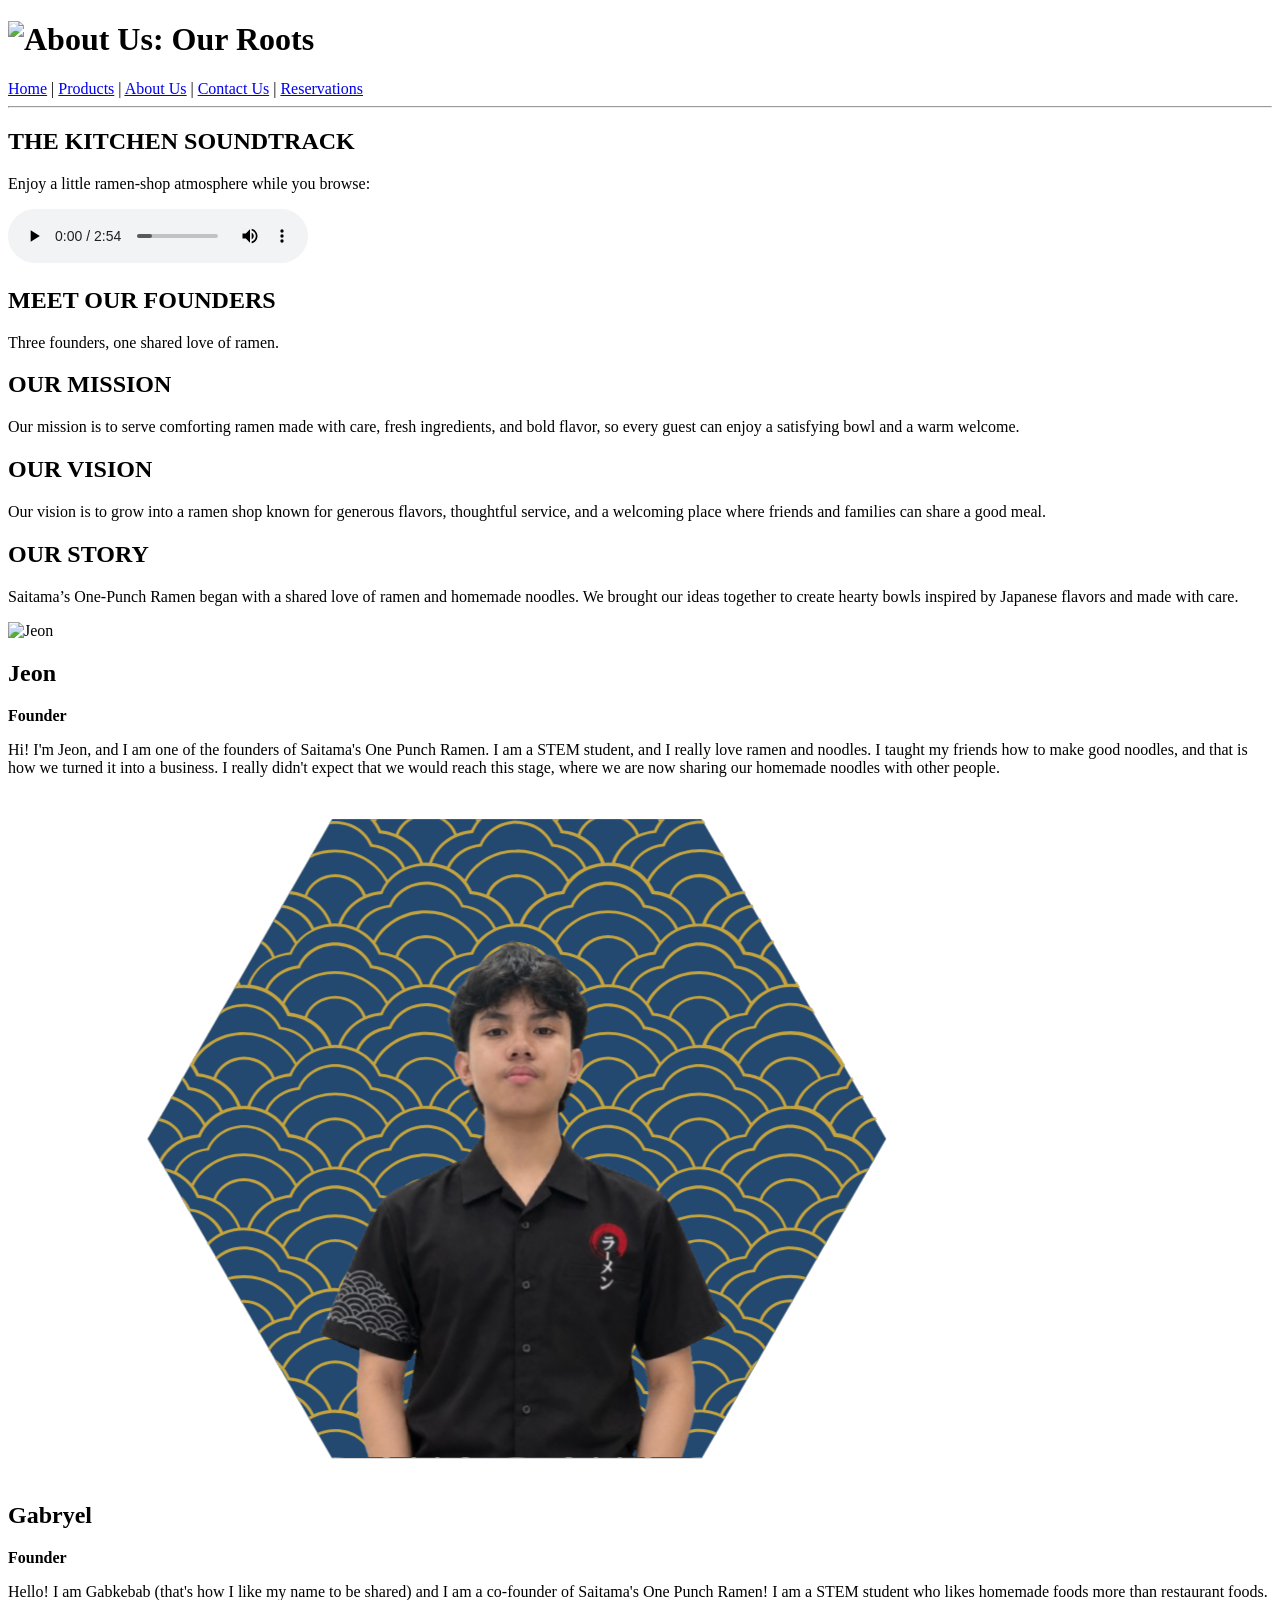
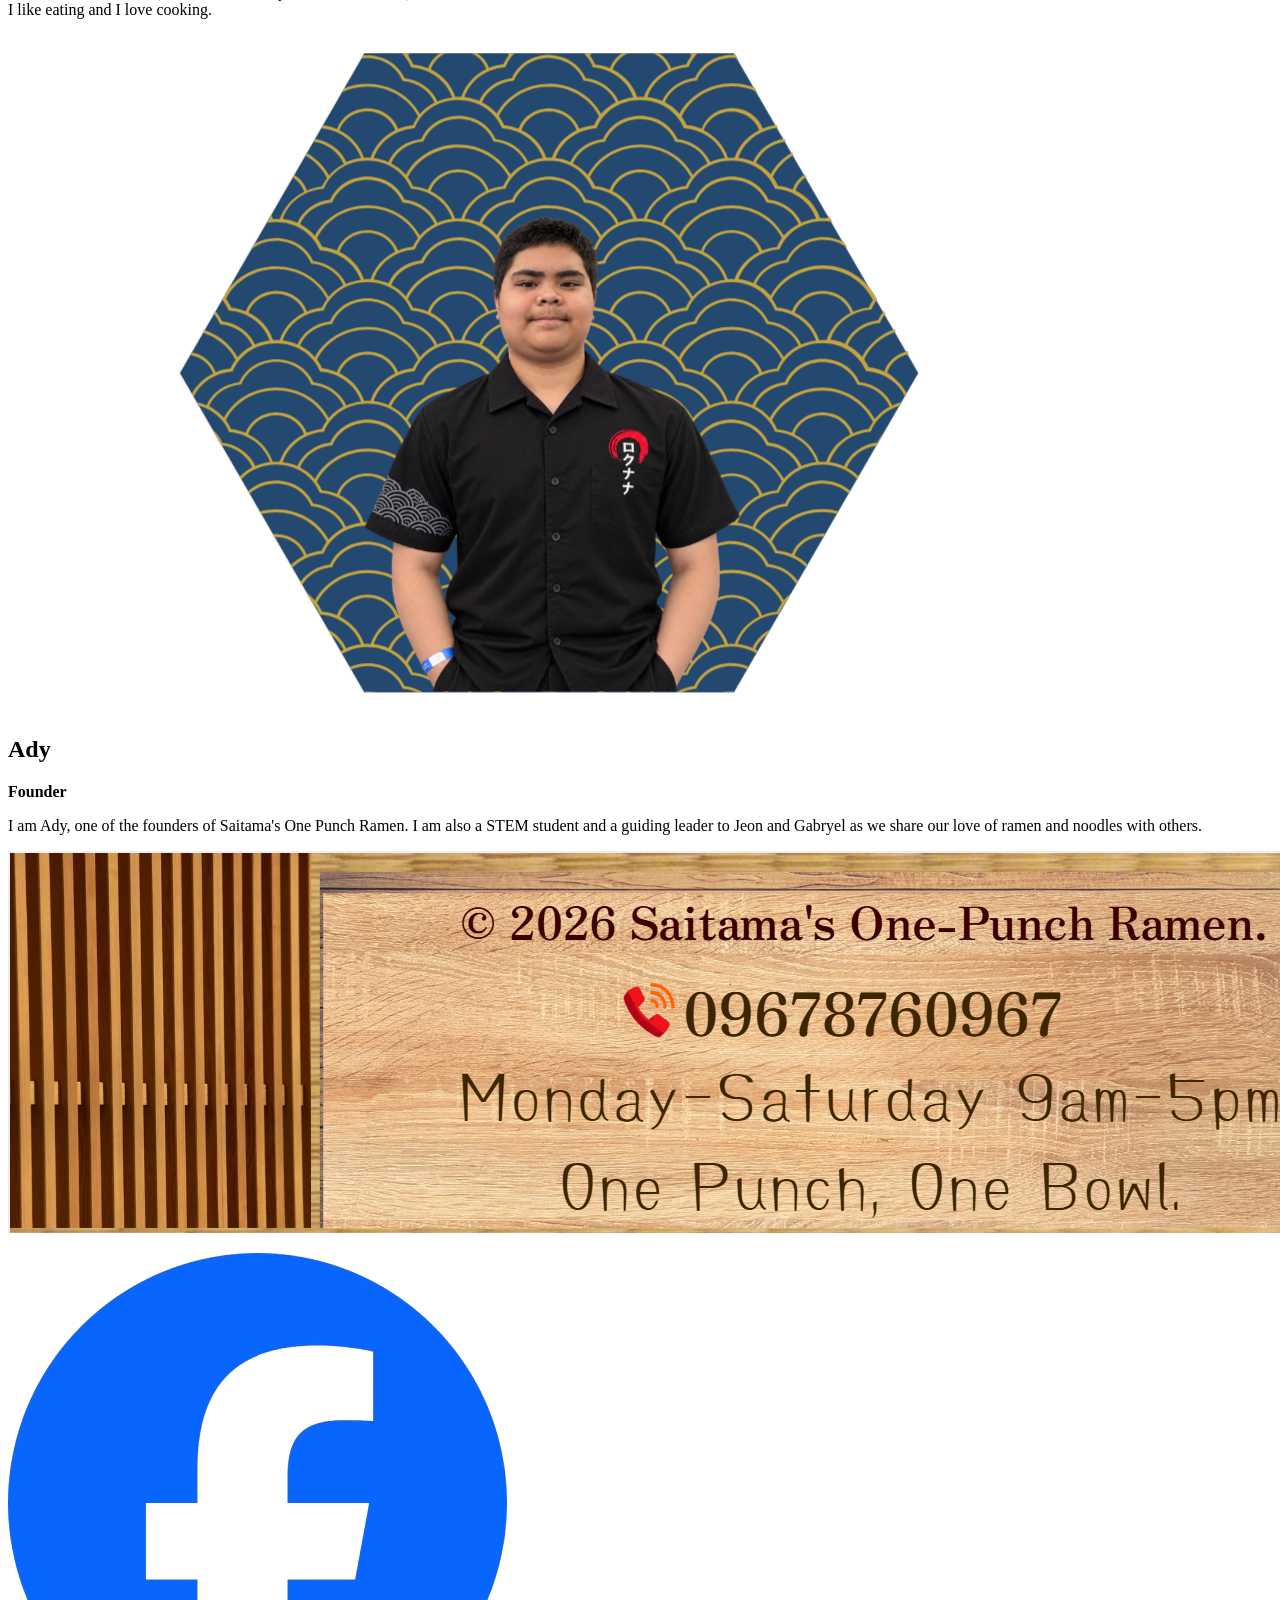
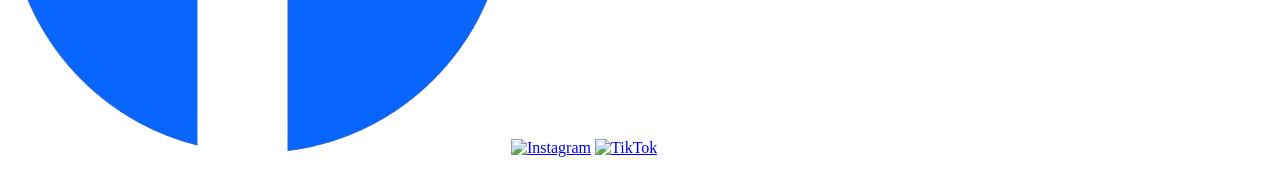
==== about.html @ e2ae4bfa "Add files via upload" ====
<!DOCTYPE html>
<html lang="en">
<head>
    <meta charset="UTF-8">
    <meta name="viewport" content="width=device-width, initial-scale=1.0">
    <title>About Us | Saitama’s One-Punch Ramen</title>
    <link rel="stylesheet" href="styles.css">
</head>
<body class="with-background">
    <header id="top" class="theme-about">
        <h1><img class="banner" src="theydontknowboutus.png" alt="About Us: Our Roots"></h1>
        <nav>
            <a class="nav-link" href="home.html">Home</a> |
            <a class="nav-link" href="products.html">Products</a> |
            <a class="nav-link" href="about.html"><u>About Us</u></a> |
            <a class="nav-link" href="contactus.html">Contact Us</a> |
            <a class="nav-link" href="reservation.html">Reservations</a>
        </nav>
        <hr class="header-rule">
    </header>

    <main class="theme-about">
  <section>
            <h2 id="audio-heading">THE KITCHEN SOUNDTRACK</h2>
            <p>Enjoy a little ramen-shop atmosphere while you browse:</p>
            <audio controls autoplay loop>
                <source src="about.mp3" type="audio/mpeg">
            </audio>
        </section>
        <section class="profile">
            <h2>MEET OUR FOUNDERS</h2>
            <p>Three founders, one shared love of ramen.</p>
        </section>

        <section class="story-card mission-card">
            <div class="story-text">
                <h2>OUR MISSION</h2>
                <p>Our mission is to serve comforting ramen made with care, fresh ingredients, and bold flavor, so every guest can enjoy a satisfying bowl and a warm welcome.</p>
            </div>
        </section>

        <section class="story-card vision-card">
            <div class="story-text">
                <h2>OUR VISION</h2>
                <p>Our vision is to grow into a ramen shop known for generous flavors, thoughtful service, and a welcoming place where friends and families can share a good meal.</p>
            </div>
        </section>

        <section class="story-card story-image-card">
            <div class="story-text">
                <h2>OUR STORY</h2>
                <p>Saitama’s One-Punch Ramen began with a shared love of ramen and homemade noodles. We brought our ideas together to create hearty bowls inspired by Japanese flavors and made with care.</p>
            </div>
        </section>

        <section class="profile">
            <img class="team-photo" src="jeon.png" alt="Jeon">
            <h2>Jeon</h2>
            <p><b>Founder</b></p>
            <p>Hi! I'm Jeon, and I am one of the founders of Saitama's One Punch Ramen. I am a STEM student, and I really love ramen and noodles. I taught my friends how to make good noodles, and that is how we turned it into a business. I really didn't expect that we would reach this stage, where we are now sharing our homemade noodles with other people.</p>
        </section>

        <section class="profile">
            <img class="team-photo" src="gab.png" alt="Gabryel">
            <h2>Gabryel</h2>
            <p><b>Founder</b></p>
            <p>Hello! I am Gabkebab (that's how I like my name to be shared) and I am a co-founder of Saitama's One Punch Ramen! I am a STEM student who likes homemade foods more than restaurant foods. I like eating and I love cooking.</p>
        </section>

        <section class="profile">
            <img class="team-photo" src="adycute.png" alt="Ady">
            <h2>Ady</h2>
            <p><b>Founder</b></p>
            <p>I am Ady, one of the founders of Saitama's One Punch Ramen. I am also a STEM student and a guiding leader to Jeon and Gabryel as we share our love of ramen and noodles with others.</p>
        </section>
    </main>

    <footer>
        <img class="banner" src="footer.png" alt="© 2026 Saitama’s One-Punch Ramen. Call 09678760967. Open Monday to Saturday, 9am to 5pm. One Punch, One Bowl.">
        <p class="social-links">
            <a href="https://www.facebook.com/profile.php?id=61596126935821" target="_blank"><img class="social-icon" src="fb.png" alt="Facebook"></a>
            <a href="https://www.instagram.com/sopramenn/" target="_blank"><img class="social-icon" src="ig.png" alt="Instagram"></a>
            <a href="https://www.tiktok.com/@saitamasonepunchramen?_r=1&amp;_t=ZS-9BAO5ym39U5" target="_blank"><img class="social-icon" src="tt.png" alt="TikTok"></a>
        </p>
    </footer>
</body>
</html>
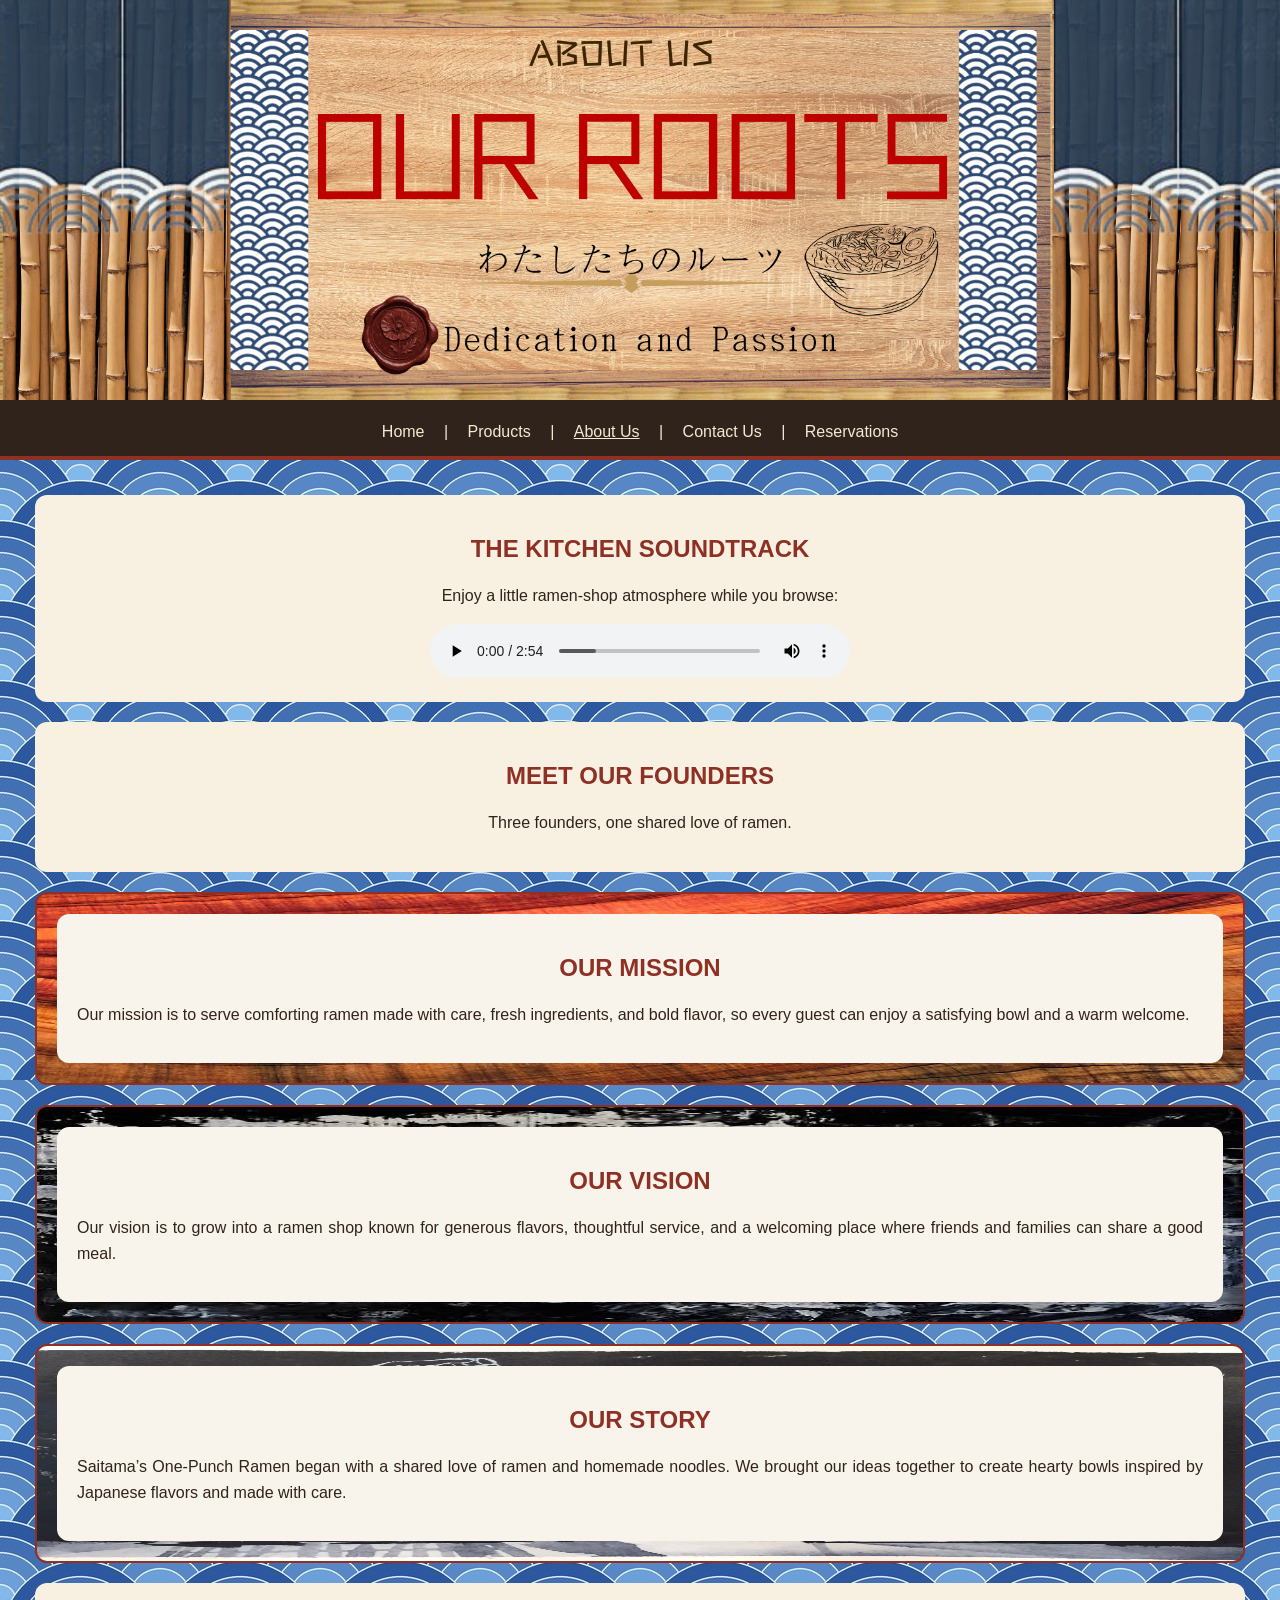
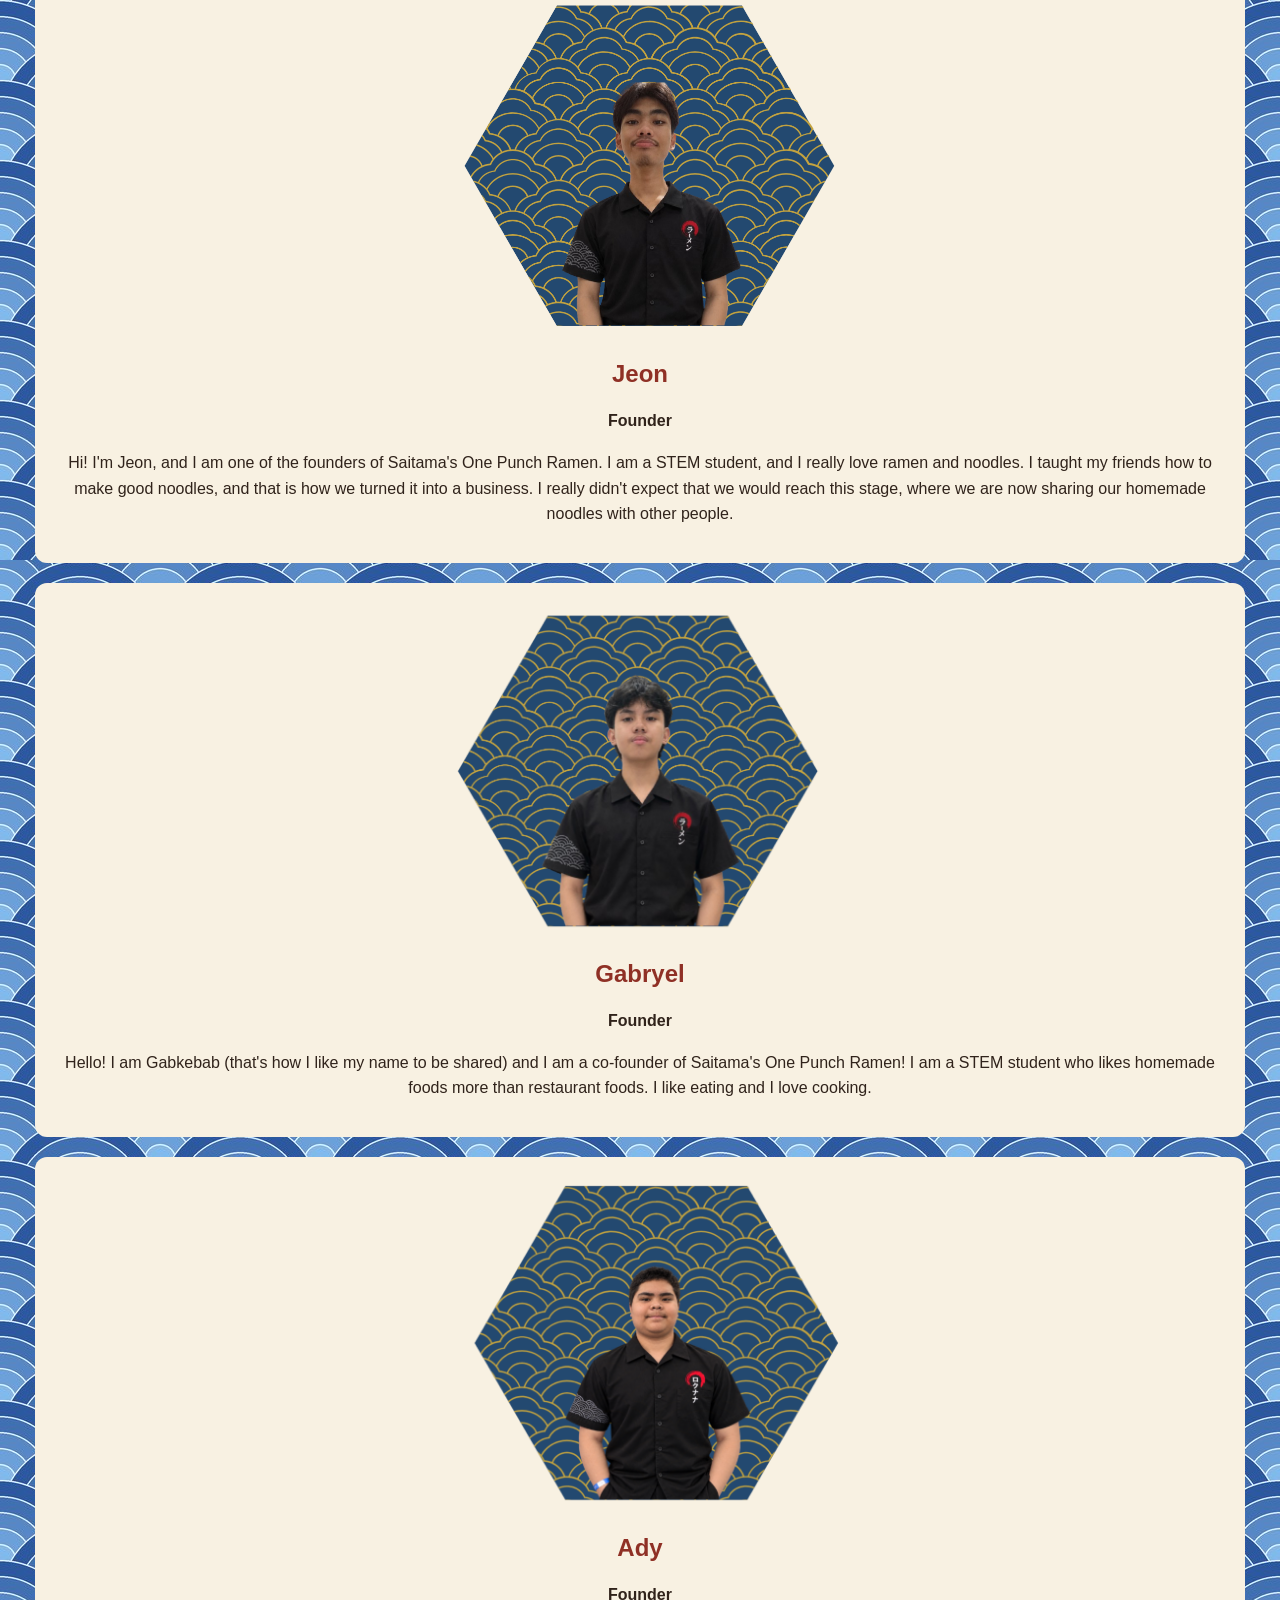
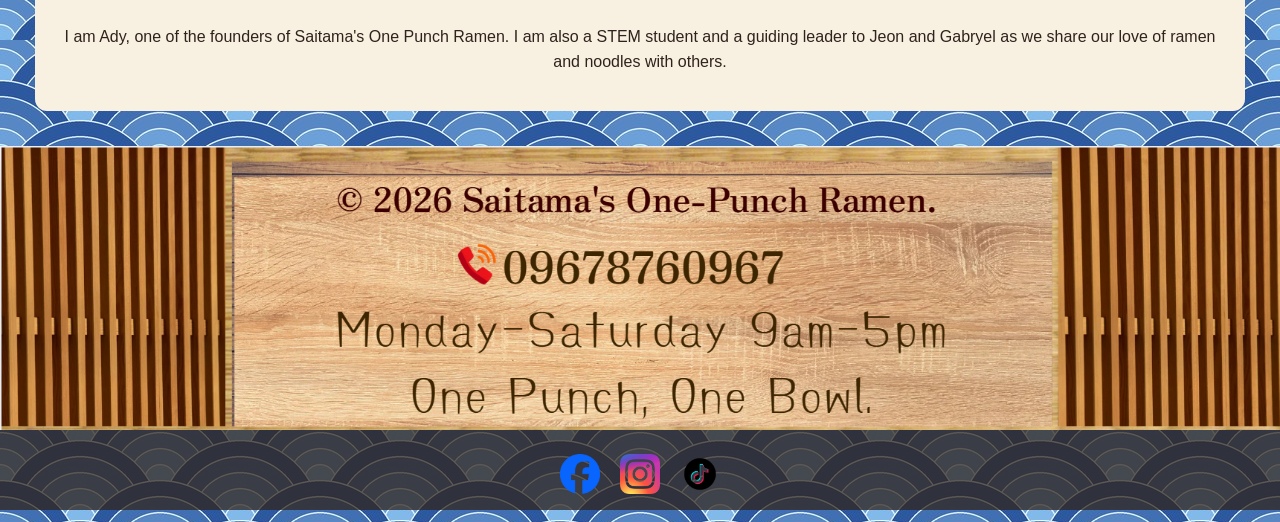
==== commit ede24ef8: "Set desktop viewport in about.html Use a fixed desktop-width viewport on phone browsers." ====
--- a/about.html
+++ b/about.html
@@ -2,7 +2,7 @@
 <html lang="en">
 <head>
     <meta charset="UTF-8">
-    <meta name="viewport" content="width=device-width, initial-scale=1.0">
+    <meta name="viewport" content="width=1024, initial-scale=1.0">
     <title>About Us | Saitama’s One-Punch Ramen</title>
     <link rel="stylesheet" href="styles.css">
 </head>
@@ -32,25 +32,25 @@
             <p>Three founders, one shared love of ramen.</p>
         </section>
 
-        <section class="story-card mission-card">
-            <div class="story-text">
-                <h2>OUR MISSION</h2>
-                <p>Our mission is to serve comforting ramen made with care, fresh ingredients, and bold flavor, so every guest can enjoy a satisfying bowl and a warm welcome.</p>
-            </div>
-        </section>
-
-        <section class="story-card vision-card">
-            <div class="story-text">
-                <h2>OUR VISION</h2>
-                <p>Our vision is to grow into a ramen shop known for generous flavors, thoughtful service, and a welcoming place where friends and families can share a good meal.</p>
-            </div>
-        </section>
-
-        <section class="story-card story-image-card">
-            <div class="story-text">
-                <h2>OUR STORY</h2>
-                <p>Saitama’s One-Punch Ramen began with a shared love of ramen and homemade noodles. We brought our ideas together to create hearty bowls inspired by Japanese flavors and made with care.</p>
-            </div>
+        <section class="story-card mission-card">
+            <div class="story-text">
+                <h2>OUR MISSION</h2>
+                <p>Our mission is to serve comforting ramen made with care, fresh ingredients, and bold flavor, so every guest can enjoy a satisfying bowl and a warm welcome.</p>
+            </div>
+        </section>
+
+        <section class="story-card vision-card">
+            <div class="story-text">
+                <h2>OUR VISION</h2>
+                <p>Our vision is to grow into a ramen shop known for generous flavors, thoughtful service, and a welcoming place where friends and families can share a good meal.</p>
+            </div>
+        </section>
+
+        <section class="story-card story-image-card">
+            <div class="story-text">
+                <h2>OUR STORY</h2>
+                <p>Saitama’s One-Punch Ramen began with a shared love of ramen and homemade noodles. We brought our ideas together to create hearty bowls inspired by Japanese flavors and made with care.</p>
+            </div>
         </section>
 
         <section class="profile">
--- a/styles.css
+++ b/styles.css
@@ -0,0 +1,548 @@
+body {
+    margin: 0;
+    background-color: #efe3c8;
+    color: #30231b;
+    font-family: "Bahnschrift SemiLight", Bahnschrift, Arial, sans-serif;
+    text-align: center;
+}
+
+p {
+    line-height: 1.6;
+}
+
+.with-background {
+    background-image: url("bg.jpg");
+}
+
+header,
+nav,
+footer {
+    background-color: #30231b;
+    color: #f4e9d2;
+    text-align: center;
+}
+
+footer {
+    background-color: hsla(24, 28%, 15%, 0.75);
+}
+
+nav {
+    padding: 15px;
+}
+
+.nav-link {
+    color: #f4e9d2;
+    margin: 15px;
+    text-decoration: none;
+}
+
+main {
+    min-height: 300px;
+    padding: 15px;
+}
+
+section {
+    background-color: #f8f1e2;
+    margin: 20px;
+    padding: 20px;
+    text-align: center;
+    border-radius: 12px;
+    transition: transform 0.3s ease, box-shadow 0.3s ease;
+}
+
+section:hover {
+    transform: translateY(-3px);
+    box-shadow: 5px 8px 12px #6b5a4c;
+}
+
+.profile {
+    background-color: #f8f1e2;
+    margin: 20px;
+    padding: 20px;
+    text-align: center;
+}
+
+.story-card {
+        transition: border 0.3s ease, transform 0.3s ease, box-shadow 0.3s ease;
+margin: 20px;
+    padding: 20px;
+    border: 2px solid #8f3025;
+    border-radius: 12px;
+    background-size: 100% 100%;
+}
+
+.mission-card {
+    background-image: url("mission.jpg");
+}
+
+.vision-card {
+    background-image: url("vision.jpg");
+}
+
+.story-image-card {
+    background-image: url("story.png");
+}
+
+.story-text {
+    background-color: hsla(36, 55%, 95%, 0.9);
+    padding: 20px;
+    border-radius: 12px;
+}
+
+.story-card:hover {
+    border: 5px groove #8f3025;
+}
+
+.story-text p {
+    text-align: justify;
+}
+
+.story-text {
+    background-color: hsla(36, 55%, 95%, 1);
+}
+
+h1 {
+    margin: 0;
+    font-family: "Bowlby One SC", "Agency FB", sans-serif;
+    color: #f4e9d2;
+}
+
+h2,
+h3 {
+    font-family: "Agency FB", "Bahnschrift SemiLight", Bahnschrift, sans-serif;
+    color: #8f3025;
+}
+
+.banner,
+.reservation-header {
+    width: 100%;
+}
+
+.header-rule {
+    margin: 0;
+    border: 0;
+    background-color: #8f3025;
+    height: 4px;
+}
+
+.hero-photo {
+    width: 650px;
+    border-radius: 12px;
+}
+
+.section-photo,
+.menu-photo {
+    width: 360px;
+    border-radius: 12px;
+}
+
+.team-photo {
+    width: 500px;
+}
+
+.reservation-banner {
+    width: 800px;
+}
+
+#price-heading {
+    text-align: center;
+}
+
+table {
+    width: 100%;
+    border-collapse: collapse;
+    margin: 10px auto;
+}
+
+caption {
+    padding: 10px;
+    text-align: center;
+}
+
+th,
+td {
+    padding: 10px;
+    border: 1px solid #30231b;
+	
+}
+
+.table-heading {
+    background-color: #30231b;
+    color: #f4e9d2;
+}
+
+tr:nth-child(even) {
+    background-color: #efe3c8;
+}
+
+.menu-item {
+    border: 2px solid #8f3025;
+    border-radius: 12px;
+}
+
+.price-old {
+    color: #6b5a4c;
+}
+
+.price-new {
+    color: #8f3025;
+}
+
+.menu-item-price {
+    font-size: 20px;
+}
+
+#products-heading,
+#welcome-heading {
+    font-size: 32px;
+}
+
+.button,
+button {
+    background-color: #8f3025;
+    color: #fff8e9;
+    padding: 12px;
+    text-decoration: none;
+    margin: 12px;
+    border-radius: 8px;
+}
+
+mark {
+    background-color: #d8c58e;
+    color: #30231b;
+}
+
+ul {
+    font-size: 20px;
+    text-align: justify;
+    list-style-type: square;
+    width: 50%;
+    padding: 0;
+    margin: 10px auto;
+}
+
+.intro {
+    color: orange;
+}
+fieldset {
+    border: 2px solid #8f3025;
+    padding: 20px;
+    margin: 20px;
+    border-radius: 15px;
+}
+
+video {
+    width: 300px;
+}
+
+audio {
+    width: 420px;
+}
+
+.social-links {
+    margin: 12px;
+}
+
+.social-icon,
+.home-social-icon {
+    width: 40px;
+    margin: 8px;
+}
+
+
+a:hover,
+button:hover {
+    color: #30231b;
+    background-color: #d8c58e;
+    background-image: linear-gradient(to right, #b76e3c, #f4d06f, #b8860b);
+}
+
+
+img:hover {
+    border: 3px solid #b8860b;
+}
+
+
+#about p {
+    width: 90%;
+    margin: 0 auto;
+    text-align: justify;
+    line-height: 1.4;
+}
+
+
+#about p:last-child {
+    text-align: center;
+}
+
+
+nav a:hover {
+    color: #30231b;
+    background-image: linear-gradient(to right, #5a321f, #c89b63, #d8a928);
+    padding: 8px;
+    border-radius: 8px;
+}
+
+/* Added motion effects from the supplied CSS lessons */
+.nav-link {
+    transition: all 0.3s ease;
+}
+
+.button,
+button {
+    transition: color 0.3s ease, background-color 0.3s ease;
+}
+
+.menu-item,
+.profile {
+    transition: transform 0.35s ease;
+}
+
+.menu-item:hover,
+.profile:hover {
+    transform: translateY(-5px) scale(1.02);
+    box-shadow: 5px 8px 12px #6b5a4c;
+}
+
+
+/* Additional subtle photo hover motion */
+.hero-photo,
+.section-photo,
+.menu-photo,
+.team-photo {
+    transition: transform 0.3s ease;
+}
+
+.hero-photo:hover,
+.section-photo:hover,
+.menu-photo:hover,
+.team-photo:hover {
+    transform: scale(1.03);
+}
+/* Contact Us page styles */
+.contact-intro,
+.contact-details,
+.contact-form-section,
+.contact-audio,
+.reservation-callout {
+    border: 2px solid #8f3025;
+    margin: 20px;
+    padding: 20px;
+    text-align: center;
+}
+
+.contact-intro,
+.contact-details,
+.contact-audio {
+    background-color: #30231b;
+    border-color: #d8c58e;
+}
+
+.contact-form-section {
+    background-color: #f8f1e2;
+    border-color: #8f3025;
+}
+
+.reservation-callout {
+    background-color: #8f3025;
+    border-color: #d8c58e;
+}
+
+.contact-heading {
+    color: #8f3025;
+    font-size: 30px;
+}
+
+.contact-heading-light {
+    color: #d8c58e;
+}
+
+.contact-intro-text,
+.contact-detail,
+.contact-light-text {
+    color: #f4e9d2;
+    font-size: 20px;
+}
+
+.photo-credit {
+    color: #f4e9d2;
+    font-size: 14px;
+}
+
+.photo-credit-link {
+    color: #d8c58e;
+}
+
+.contact-photo {
+    width: 500px;
+    border: 2px solid #d8c58e;
+    transition: transform 0.3s ease;
+}
+
+.contact-photo:hover {
+    transform: scale(1.03);
+}
+
+.contact-form {
+    background-color: #efe3c8;
+    margin: 20px;
+    padding: 20px;
+}
+
+.contact-submit {
+    transition: color 0.3s ease, background-color 0.3s ease;
+}
+
+.contact-submit:hover {
+    background-color: #30231b;
+    background-image: none;
+    color: #f4e9d2;
+}
+/* Shared button hover effects for all pages */
+.button,
+button {
+    transition: all 0.3s ease;
+    box-shadow: 0 0 6px #6b5a4c;
+}
+
+.button:hover,
+button:hover {
+    color: #30231b;
+    background-color: #d8c58e;
+    background-image: linear-gradient(to right, #b76e3c, #f4d06f, #b8860b);
+}
+
+button:hover {
+    transform: scale(1.05);
+}
+
+.contact-submit {
+    transition: all 0.3s ease;
+}
+/* Reservations page palette to match Contact Us */
+.reservation-audio {
+    background-color: #30231b;
+    border: 2px solid #d8c58e;
+    margin: 20px;
+    padding: 20px;
+    text-align: center;
+}
+
+.reservation-form-section {
+    background-color: #f8f1e2;
+    border: 2px solid #8f3025;
+    border-radius: 12px;
+    margin: 20px;
+    padding: 20px;
+    text-align: center;
+}
+
+.reservation-heading {
+    color: #8f3025;
+    font-size: 30px;
+}
+
+.reservation-heading-light {
+    color: #d8c58e;
+}
+
+.reservation-intro {
+    color: #30231b;
+    font-size: 20px;
+}
+
+.reservation-form-section form {
+    background-color: #efe3c8;
+    margin: 20px;
+    padding: 20px;
+}
+
+.reservation-form-section fieldset {
+    border:  3px solid #8f3025;
+    border-radius: 15px;
+    margin: 20px;
+    padding: 20px;
+    color: #30231b;
+}
+
+.reservation-form-section label,
+.reservation-form-section legend {
+    color: #30231b;
+}
+
+.reservation-submit {
+    background-color: #8f3025;
+    color: #fff8e9;
+    transition: all 0.3s ease;
+}
+
+.reservation-submit:hover {
+    background-color: #d8c58e;
+    background-image: linear-gradient(to right, #b76e3c, #f4d06f, #b8860b);
+    color: #30231b;
+}
+/* Lesson-based fade-in for page content containers */
+div,
+section {
+    animation: contentFadeIn 0.8s ease-in-out 1;
+    animation-fill-mode: forwards;
+}
+
+@keyframes contentFadeIn {
+    from {
+        opacity: 0;
+    }
+    to {
+        opacity: 1;
+    }
+}
+/* Page-specific Japanese-inspired entrance motion, using lesson effects */
+.theme-home {
+    animation: homeScroll 0.8s ease 1;
+    animation-fill-mode: both;
+}
+
+@keyframes homeScroll {
+    from { opacity: 0; transform: translateY(18px); }
+    to { opacity: 1; transform: translateY(0); }
+}
+
+.theme-products {
+    animation: menuScale 0.8s ease 1;
+    animation-fill-mode: both;
+}
+
+@keyframes menuScale {
+    from { opacity: 0; transform: scale(0.97); }
+    to { opacity: 1; transform: scale(1); }
+}
+
+.theme-about {
+    animation: storyTurn 0.8s ease 1;
+    animation-fill-mode: both;
+}
+
+@keyframes storyTurn {
+    from { opacity: 0; transform: rotate(-1deg); }
+    to { opacity: 1; transform: rotate(0deg); }
+}
+
+.theme-contact {
+    animation: contactSlide 0.8s ease 1;
+    animation-fill-mode: both;
+}
+
+@keyframes contactSlide {
+    from { opacity: 0; transform: translateX(-18px); }
+    to { opacity: 1; transform: translateX(0); }
+}
+
+.theme-reservation {
+    animation: reservationSlide 0.8s ease 1;
+    animation-fill-mode: both;
+}
+
+@keyframes reservationSlide {
+    from { opacity: 0; transform: translateX(18px); }
+    to { opacity: 1; transform: translateX(0); }
+}
